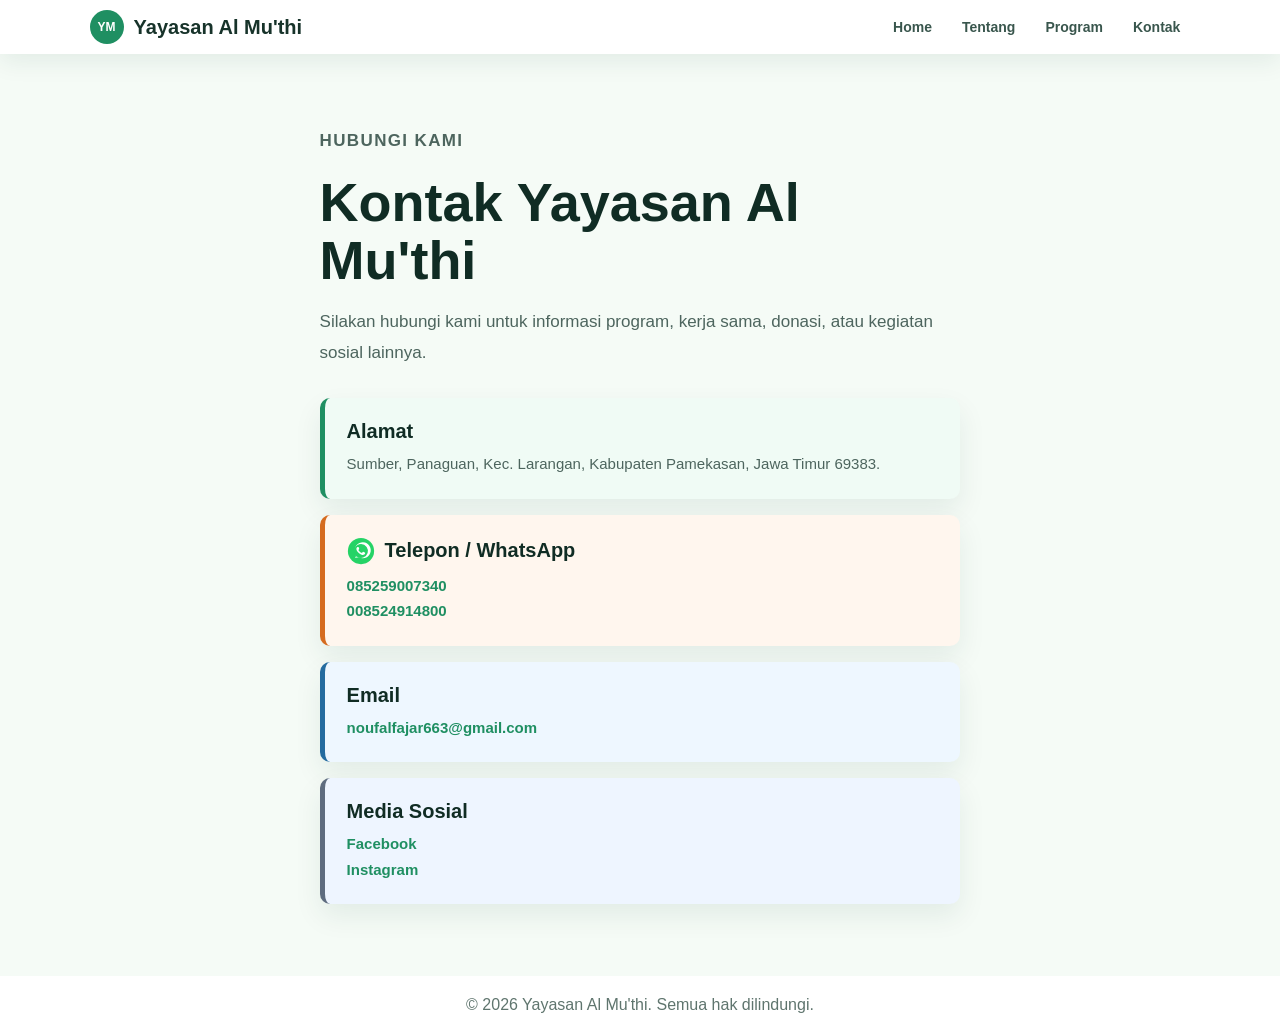
==== kontak.html @ 89ee103d "first commit" ====
<!DOCTYPE html>
<html lang="id">
<head>
    <meta charset="UTF-8" />
    <meta name="viewport" content="width=device-width, initial-scale=1.0" />
    <title>Kontak - Yayasan Al Mu'thi</title>
    <link rel="stylesheet" href="style.css" />
</head>
<body>
    <header class="navbar">
        <a class="brand" href="index.html">
            <span class="brand-mark">YM</span>
            <span>Yayasan Al Mu'thi</span>
        </a>

        <nav class="nav-menu" aria-label="Menu utama">
            <a href="index.html">Home</a>
            <a href="tentang.html">Tentang</a>
            <a href="program.html">Program</a>
            <a href="kontak.html">Kontak</a>
        </nav>
    </header>

    <main>
        <section class="page-section">
            <p class="eyebrow">Hubungi kami</p>
            <h1>Kontak Yayasan Al Mu'thi</h1>
            <p>
                Silakan hubungi kami untuk informasi program, kerja sama,
                donasi, atau kegiatan sosial lainnya.
            </p>

            <div class="contact-list">
                <div class="contact-item">
                    <h2>Alamat</h2>
                    <p>Sumber, Panaguan, Kec. Larangan, Kabupaten Pamekasan, Jawa Timur 69383.</p>
                </div>

                <div class="contact-item">
                    <h2>
                        <img class="contact-icon" src="images/whatsapp-icon.svg" alt="" />
                        Telepon / WhatsApp
                    </h2>
                    <p><a class="contact-link" href="https://wa.me/6285259007340" target="_blank" rel="noopener">085259007340</a></p>
                    <p><a class="contact-link" href="https://wa.me/628524914800" target="_blank" rel="noopener">008524914800</a></p>
                </div>

                <div class="contact-item">
                    <h2>Email</h2>
                    <p><a class="contact-link" href="mailto:noufalfajar663@gmail.com">noufalfajar663@gmail.com</a></p>
                </div>
                <div class="contact-item">
                    <h2>Media Sosial</h2>
                    <p><a class="contact-link" href="https://www.facebook.com/" target="_blank" rel="noopener">Facebook</a></p>
                    <p><a class="contact-link" href="https://www.instagram.com/yayasanalmuthi/" target="_blank" rel="noopener">Instagram</a></p>
                </div>
            </div>
        </section>
    </main>

    <footer class="footer">
        <p>&copy; 2026 Yayasan Al Mu'thi. Semua hak dilindungi.</p>
    </footer>
</body>
</html>
---- style.css ----
* {
    box-sizing: border-box;
    margin: 0;
    padding: 0;
}

body {
    min-height: 100vh;
    font-family: Arial, Helvetica, sans-serif;
    color: #17332a;
    background: #f5fbf6;
}

.navbar {
    display: flex;
    align-items: center;
    justify-content: space-between;
    gap: 24px;
    padding: 10px 7%;
    background: #ffffff;
    box-shadow: 0 8px 24px rgba(18, 61, 45, 0.08);
    position: sticky;
    top: 0;
    z-index: 10;
}

.brand {
    display: inline-flex;
    align-items: center;
    gap: 10px;
    color: #17332a;
    font-size: 20px;
    font-weight: 700;
    text-decoration: none;
}

.brand-mark {
    display: grid;
    place-items: center;
    width: 34px;
    height: 34px;
    border-radius: 50%;
    color: #ffffff;
    background: #1f8f62;
    font-size: 12px;
}

.nav-menu {
    display: flex;
    align-items: center;
    gap: 10px;
}

.nav-menu a {
    color: #39564d;
    font-size: 14px;
    font-weight: 600;
    text-decoration: none;
    padding: 7px 10px;
    border-radius: 999px;
    transition: 0.2s ease;
}

.nav-menu a:hover {
    color: #ffffff;
    background: #1f8f62;
}

.hero {
    display: flex;
    flex-direction: column-reverse;
    gap: 0;
    padding: 0 0 56px;
}

.hero-content {
    display: grid;
    grid-template-columns: minmax(0, 1fr) minmax(320px, 1.1fr);
    align-items: center;
    gap: 28px;
    padding: 40px 7% 0;
}

.hero-text {
    max-width: 560px;
    padding: 24px;
    border: 1px solid #d8eadf;
    border-radius: 18px;
    background: #ffffff;
    box-shadow: 0 14px 34px rgba(18, 61, 45, 0.08);
}

.eyebrow {
    display: inline-block;
    margin-bottom: 14px;
    color: #d56b1f;
    font-size: 12px;
    font-weight: 700;
    letter-spacing: 0.08em;
    text-transform: uppercase;
}

.hero h1 {
    margin-bottom: 16px;
    color: #102c24;
    font-size: clamp(28px, 4vw, 44px);
    line-height: 1.08;
}

.hero p {
    color: #4d655e;
    font-size: 15px;
    line-height: 1.7;
}

.hero-video {
    position: relative;
    overflow: hidden;
    width: 100%;
    aspect-ratio: 16 / 9;
    border-radius: 16px;
    background: #102c24;
    box-shadow: 0 18px 40px rgba(18, 61, 45, 0.14);
}

.hero-video iframe {
    display: block;
    width: 100%;
    height: 100%;
    border: 0;
}

.video-link {
    position: absolute;
    right: 14px;
    bottom: 14px;
    display: inline-flex;
    align-items: center;
    justify-content: center;
    min-height: 36px;
    padding: 0 14px;
    border-radius: 999px;
    color: #ffffff;
    background: rgba(16, 44, 36, 0.9);
    font-size: 14px;
    font-weight: 700;
    text-decoration: none;
}

.video-link:hover {
    background: #1f8f62;
}

.hero-actions {
    display: flex;
    flex-wrap: wrap;
    gap: 14px;
    margin-top: 28px;
}

.button {
    display: inline-flex;
    align-items: center;
    justify-content: center;
    min-height: 44px;
    padding: 0 20px;
    border-radius: 999px;
    font-weight: 700;
    text-decoration: none;
    transition: transform 0.2s ease, box-shadow 0.2s ease;
}

.button:hover {
    transform: translateY(-2px);
}

.button.primary {
    color: #ffffff;
    background: #1f8f62;
    box-shadow: 0 12px 24px rgba(31, 143, 98, 0.22);
}

.button.secondary {
    color: #1f8f62;
    background: #e7f5ee;
}

.hero-slider {
    position: relative;
    overflow: hidden;
    width: 100%;
}

.page-section {
    max-width: 820px;
    margin: 0 auto;
    padding: 72px 7%;
}

.page-section h1 {
    margin-bottom: 18px;
    color: #102c24;
    font-size: clamp(32px, 5vw, 54px);
    line-height: 1.08;
}

.page-section p {
    margin-bottom: 16px;
    color: #4d655e;
    font-size: 17px;
    line-height: 1.8;
}

.program-list {
    display: grid;
    grid-template-columns: repeat(3, minmax(0, 1fr));
    gap: 18px;
    margin-top: 32px;
}

.program-card {
    padding: 22px;
    border: 1px solid #d8eadf;
    border-radius: 12px;
    background: #ffffff;
    box-shadow: 0 12px 28px rgba(18, 61, 45, 0.08);
}

.program-card h2 {
    margin-bottom: 10px;
    color: #102c24;
    font-size: 20px;
}

.program-card p {
    margin-bottom: 0;
    font-size: 15px;
    line-height: 1.7;
}

/* Tampilan halaman Kontak */
.contact-list {
    display: grid;
    gap: 16px;
    margin-top: 30px;
}

.contact-item {
    padding: 22px;
    border-left: 5px solid #1f8f62;
    border-radius: 10px;
    background: #ffffff;
    box-shadow: 0 12px 28px rgba(18, 61, 45, 0.08);
}

.contact-item:nth-child(1) {
    border-left-color: #1f8f62;
    background: #f0fbf5;
}

.contact-item:nth-child(2) {
    border-left-color: #d56b1f;
    background: #fff6ee;
}

.contact-item:nth-child(3) {
    border-left-color: #246b9f;
    background: #eef7ff;
}

.contact-item:nth-child(4) {
    border-left-color: #5e6c7f;
    background: #eef5ff;
}

.contact-item h2 {
    display: flex;
    align-items: center;
    gap: 10px;
    margin-bottom: 8px;
    color: #102c24;
    font-size: 20px;
}

.contact-icon {
    width: 28px;
    height: 28px;
    flex: 0 0 auto;
}

.contact-item p {
    margin-bottom: 0;
    font-size: 15px;
    line-height: 1.7;
}

.contact-link {
    color: #1f8f62;
    font-weight: 700;
    text-decoration: none;
}

.contact-link:hover {
    text-decoration: underline;
}

.maps-link {
    display: inline-flex;
    align-items: center;
    justify-content: center;
    min-height: 38px;
    margin-top: 10px;
    padding: 0 16px;
    border-radius: 999px;
    color: #ffffff;
    background: #1f8f62;
    font-size: 14px;
    font-weight: 700;
    text-decoration: none;
    box-shadow: 0 10px 20px rgba(31, 143, 98, 0.18);
}

.maps-link:hover {
    background: #18774f;
}

.slider-track {
    display: flex;
    width: 300%;
    animation: autoSlide 12s infinite;
}

.slide {
    flex: 0 0 33.333%;
    padding: 0;
}

.slide img {
    display: block;
    width: 100%;
    height: 280px;
    object-fit: cover;
}

.slider-dots {
    position: absolute;
    left: 50%;
    bottom: 18px;
    display: flex;
    gap: 8px;
    transform: translateX(-50%);
}

.slider-dots span {
    width: 10px;
    height: 10px;
    border-radius: 50%;
    background: rgba(255, 255, 255, 0.75);
    box-shadow: 0 2px 8px rgba(0, 0, 0, 0.22);
}

@keyframes autoSlide {
    0%,
    26% {
        transform: translateX(0);
    }

    33%,
    59% {
        transform: translateX(-33.333%);
    }

    66%,
    92% {
        transform: translateX(-66.666%);
    }

    100% {
        transform: translateX(0);
    }
}

.footer {
    padding: 20px 7%;
    color: #5f756e;
    text-align: center;
    background: #ffffff;
}

@media (max-width: 768px) {
    .navbar {
        padding-left: 24px;
        padding-right: 24px;
    }

    .navbar {
        align-items: flex-start;
        flex-direction: column;
    }

    .nav-menu {
        width: 100%;
        overflow-x: auto;
        padding-bottom: 4px;
    }

    .hero {
        padding-top: 0;
        padding-bottom: 48px;
    }

    .hero-content {
        grid-template-columns: 1fr;
        gap: 22px;
        padding: 32px 24px 0;
    }

    .hero-text {
        padding: 20px;
    }

    .program-list {
        grid-template-columns: 1fr;
    }

    .slide img {
        height: 190px;
    }
}
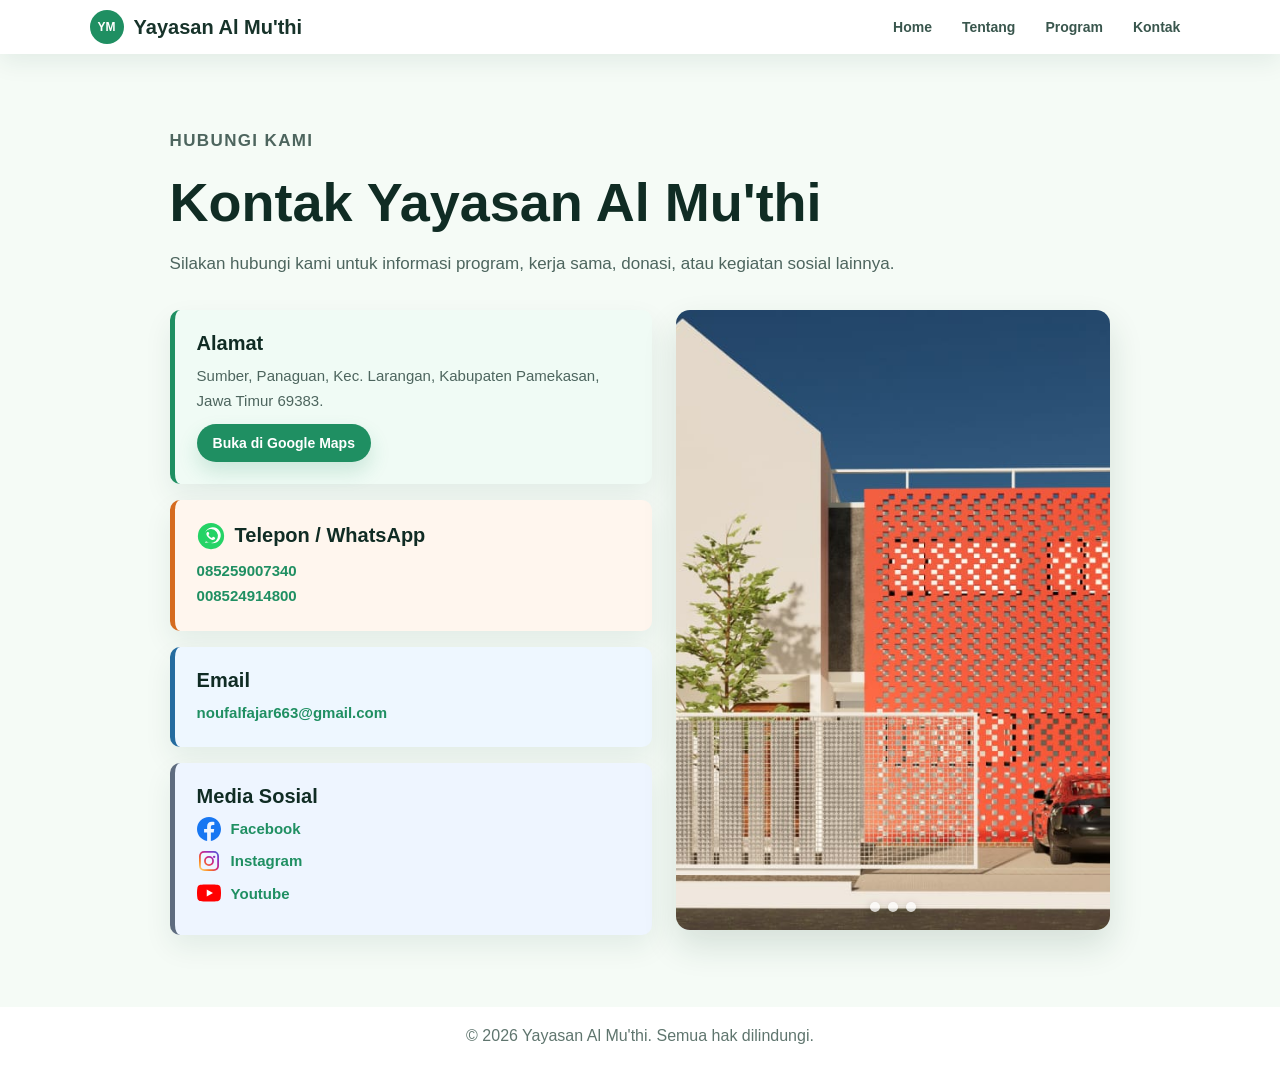
==== commit 88c89c05: "first commit" ====
--- a/kontak.html
+++ b/kontak.html
@@ -22,7 +22,7 @@
     </header>
 
     <main>
-        <section class="page-section">
+        <section class="page-section contact-section">
             <p class="eyebrow">Hubungi kami</p>
             <h1>Kontak Yayasan Al Mu'thi</h1>
             <p>
@@ -30,29 +30,71 @@
                 donasi, atau kegiatan sosial lainnya.
             </p>
 
-            <div class="contact-list">
-                <div class="contact-item">
-                    <h2>Alamat</h2>
-                    <p>Sumber, Panaguan, Kec. Larangan, Kabupaten Pamekasan, Jawa Timur 69383.</p>
+            <div class="contact-layout">
+                <div class="contact-list">
+                    <div class="contact-item">
+                        <h2>Alamat</h2>
+                        <p>Sumber, Panaguan, Kec. Larangan, Kabupaten Pamekasan, Jawa Timur 69383.</p>
+                        <a class="maps-link" href="https://maps.app.goo.gl/HjEpWXz5kUfsivTu7" target="_blank" rel="noopener">
+                            Buka di Google Maps
+                        </a>
+                    </div>
+
+                    <div class="contact-item">
+                        <h2>
+                            <img class="contact-icon" src="images/whatsapp-icon.svg" alt="" />
+                            Telepon / WhatsApp
+                        </h2>
+                        <p><a class="contact-link" href="https://wa.me/6285259007340" target="_blank" rel="noopener">085259007340</a></p>
+                        <p><a class="contact-link" href="https://wa.me/628524914800" target="_blank" rel="noopener">008524914800</a></p>
+                    </div>
+
+                    <div class="contact-item">
+                        <h2>Email</h2>
+                        <p><a class="contact-link" href="mailto:noufalfajar663@gmail.com">noufalfajar663@gmail.com</a></p>
+                    </div>
+
+                    <div class="contact-item">
+                        <h2>Media Sosial</h2>
+                        <p>
+                            <a class="contact-link social-link" href="https://www.facebook.com/" target="_blank" rel="noopener">
+                                <img class="contact-icon" src="images/facebook-icon.svg" alt="" />
+                                Facebook
+                            </a>
+                        </p>
+                        <p>
+                            <a class="contact-link social-link" href="https://www.instagram.com/yayasanalmuthi/" target="_blank" rel="noopener">
+                                <img class="contact-icon" src="images/instagram-icon.svg" alt="" />
+                                Instagram
+                            </a>
+                        </p>
+                        <p>
+                            <a class="contact-link social-link" href="https://www.youtube.com/@pantiyatimalmuthi6982" target="_blank" rel="noopener">
+                                <img class="contact-icon" src="images/youtube-icon.svg" alt="" />
+                                Youtube
+                            </a>
+                        </p>
+                    </div>
                 </div>
 
-                <div class="contact-item">
-                    <h2>
-                        <img class="contact-icon" src="images/whatsapp-icon.svg" alt="" />
-                        Telepon / WhatsApp
-                    </h2>
-                    <p><a class="contact-link" href="https://wa.me/6285259007340" target="_blank" rel="noopener">085259007340</a></p>
-                    <p><a class="contact-link" href="https://wa.me/628524914800" target="_blank" rel="noopener">008524914800</a></p>
-                </div>
+                <div class="contact-photo-slider hero-slider" aria-label="Galeri kegiatan Yayasan Al Mu'thi">
+                    <div class="slider-track">
+                        <div class="slide">
+                            <img src="images/rumah.jpg" alt="Kegiatan sosial Yayasan Al Mu'thi" />
+                        </div>
+                        <div class="slide">
+                            <img src="images/program.png" alt="Program bantuan Yayasan Al Mu'thi" />
+                        </div>
+                        <div class="slide">
+                            <img src="images/program 2.png" alt="Kegiatan kemanusiaan Yayasan Al Mu'thi" />
+                        </div>
+                    </div>
 
-                <div class="contact-item">
-                    <h2>Email</h2>
-                    <p><a class="contact-link" href="mailto:noufalfajar663@gmail.com">noufalfajar663@gmail.com</a></p>
-                </div>
-                <div class="contact-item">
-                    <h2>Media Sosial</h2>
-                    <p><a class="contact-link" href="https://www.facebook.com/" target="_blank" rel="noopener">Facebook</a></p>
-                    <p><a class="contact-link" href="https://www.instagram.com/yayasanalmuthi/" target="_blank" rel="noopener">Instagram</a></p>
+                    <div class="slider-dots" aria-hidden="true">
+                        <span></span>
+                        <span></span>
+                        <span></span>
+                    </div>
                 </div>
             </div>
         </section>
--- a/style.css
+++ b/style.css
@@ -239,10 +239,21 @@
 }
 
 /* Tampilan halaman Kontak */
+.contact-section {
+    max-width: 1120px;
+}
+
+.contact-layout {
+    display: grid;
+    grid-template-columns: minmax(0, 1fr) minmax(320px, 0.9fr);
+    align-items: start;
+    gap: 24px;
+    margin-top: 30px;
+}
+
 .contact-list {
     display: grid;
     gap: 16px;
-    margin-top: 30px;
 }
 
 .contact-item {
@@ -302,6 +313,17 @@
 
 .contact-link:hover {
     text-decoration: underline;
+}
+
+.social-link {
+    display: inline-flex;
+    align-items: center;
+    gap: 10px;
+}
+
+.social-link .contact-icon {
+    width: 24px;
+    height: 24px;
 }
 
 .maps-link {
@@ -324,6 +346,17 @@
     background: #18774f;
 }
 
+.contact-photo-slider {
+    position: sticky;
+    top: 88px;
+    border-radius: 14px;
+    box-shadow: 0 16px 34px rgba(18, 61, 45, 0.14);
+}
+
+.contact-photo-slider .slide img {
+    height: 620px;
+}
+
 .slider-track {
     display: flex;
     width: 300%;
@@ -423,7 +456,20 @@
         grid-template-columns: 1fr;
     }
 
+    .contact-layout {
+        grid-template-columns: 1fr;
+    }
+
+    .contact-photo-slider {
+        position: relative;
+        top: auto;
+    }
+
     .slide img {
         height: 190px;
     }
-}
+
+    .contact-photo-slider .slide img {
+        height: 260px;
+    }
+}
